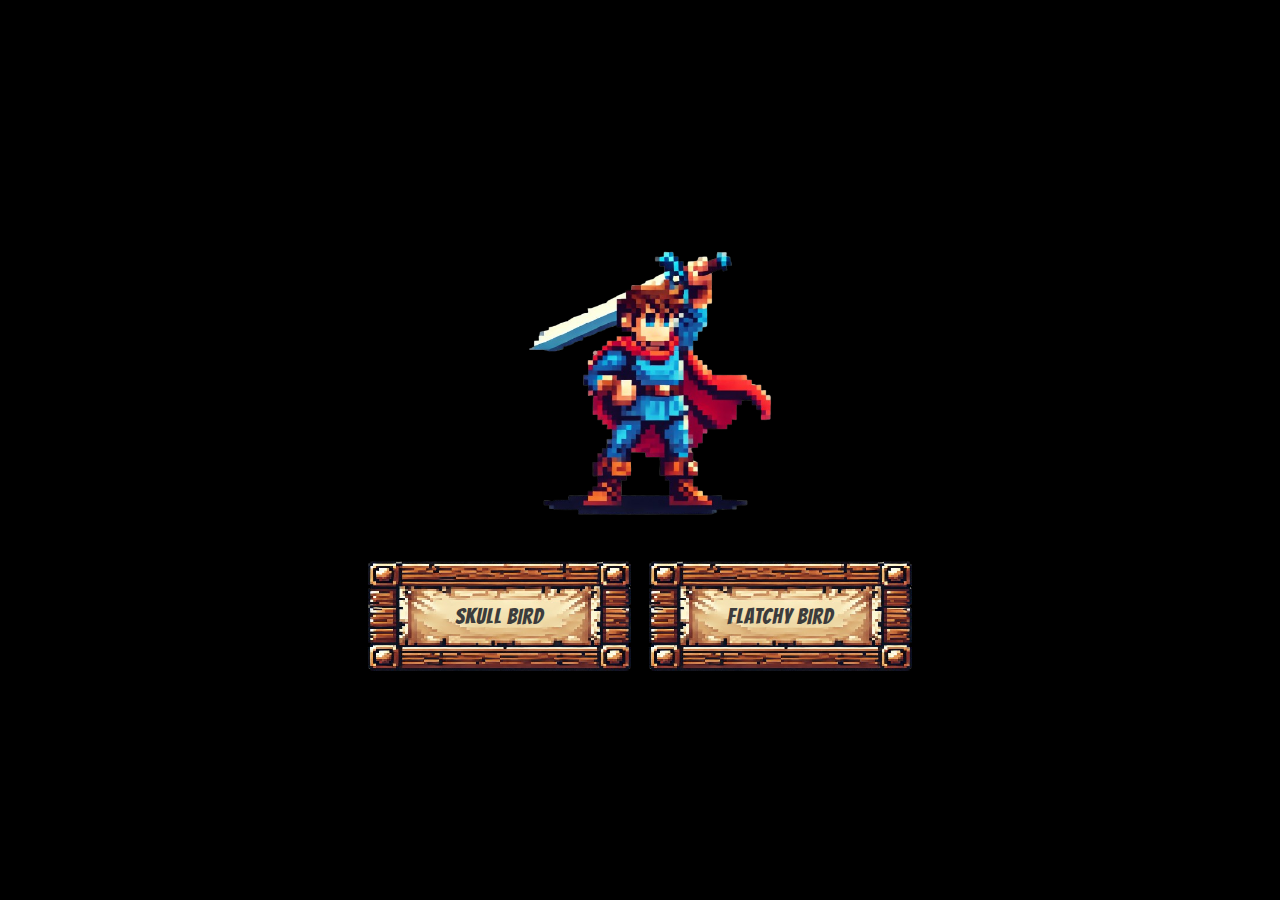
==== g/index.html @ 130a46a2 "Add games" ====
<!DOCTYPE html>
<html lang="en">
<head>
    <meta charset="UTF-8">
    <meta name="viewport" content="width=device-width, initial-scale=1.0">
    <meta name="description" content="Select your favorite 8-bit style game to play">
    <meta name="theme-color" content="#000000">
    <title>Skull Bird</title>
    <link href="https://fonts.googleapis.com/css2?family=Bangers&display=swap" rel="stylesheet">
    <link rel="stylesheet" href="styles.css">
</head>
<body>
    <main>
        <img src="8bit-hero-500x500.png" alt="8-Bit Hero Logo" class="logo" width="300" height="300">
        <nav class="button-container">
            <a href="skull/bird.html" class="game-button">Skull Bird</a>
            <a href="flatchy/bird.html" class="game-button">Flatchy Bird</a>
        </nav>
    </main>
</body>
</html>
---- g/styles.css ----
:root {
    --text-color: #444444;
    --shadow-color: rgba(255, 255, 255, 0.5);
    --spacing-base: 1rem;
    --button-min-width: 200px;
    --button-min-height: 60px;
    --logo-width: 300px;
}

/* Reset */
* {
    margin: 0;
    padding: 0;
    box-sizing: border-box;
}

body {
    display: flex;
    justify-content: center;
    align-items: center;
    min-height: 100vh;
    background: #000;
    font-family: 'Bangers', cursive, system-ui;
    letter-spacing: 2px;
}

main {
    display: flex;
    flex-direction: column;
    align-items: center;
    padding: var(--spacing-base);
}

.button-container {
    display: flex;
    gap: var(--spacing-base);
    flex-wrap: wrap;
    justify-content: center;
    margin-top: var(--spacing-base);
}

.game-button {
    position: relative;
    padding: 0;
    font-size: 1.35rem;
    color: #3c3c3c;
    border: none;
    cursor: pointer;
    text-decoration: none;
    background: url('8bit-empty-btn-trans.png') no-repeat center center;
    width: 265px;
    height: 110px;
    text-align: center;
    display: inline-flex;
    align-items: center;
    justify-content: center;
    letter-spacing: 1px;
    transition: transform 0.2s ease;
    font-family: 'Bangers', cursive, system-ui;
    text-transform: uppercase;
    image-rendering: pixelated;
    background-size: 100% 100%;
    padding: 10px 20px;
}

.game-button:hover,
.game-button:focus {
    transform: scale(1.05);
    outline: none;
}

.game-button:focus-visible {
    outline: 2px solid white;
    outline-offset: 4px;
}

.logo {
    width: var(--logo-width);
    height: auto;
    margin-bottom: var(--spacing-base);
}

@media (max-width: 480px) {
    :root {
        --button-min-width: 160px;
        --logo-width: 200px;
    }
}
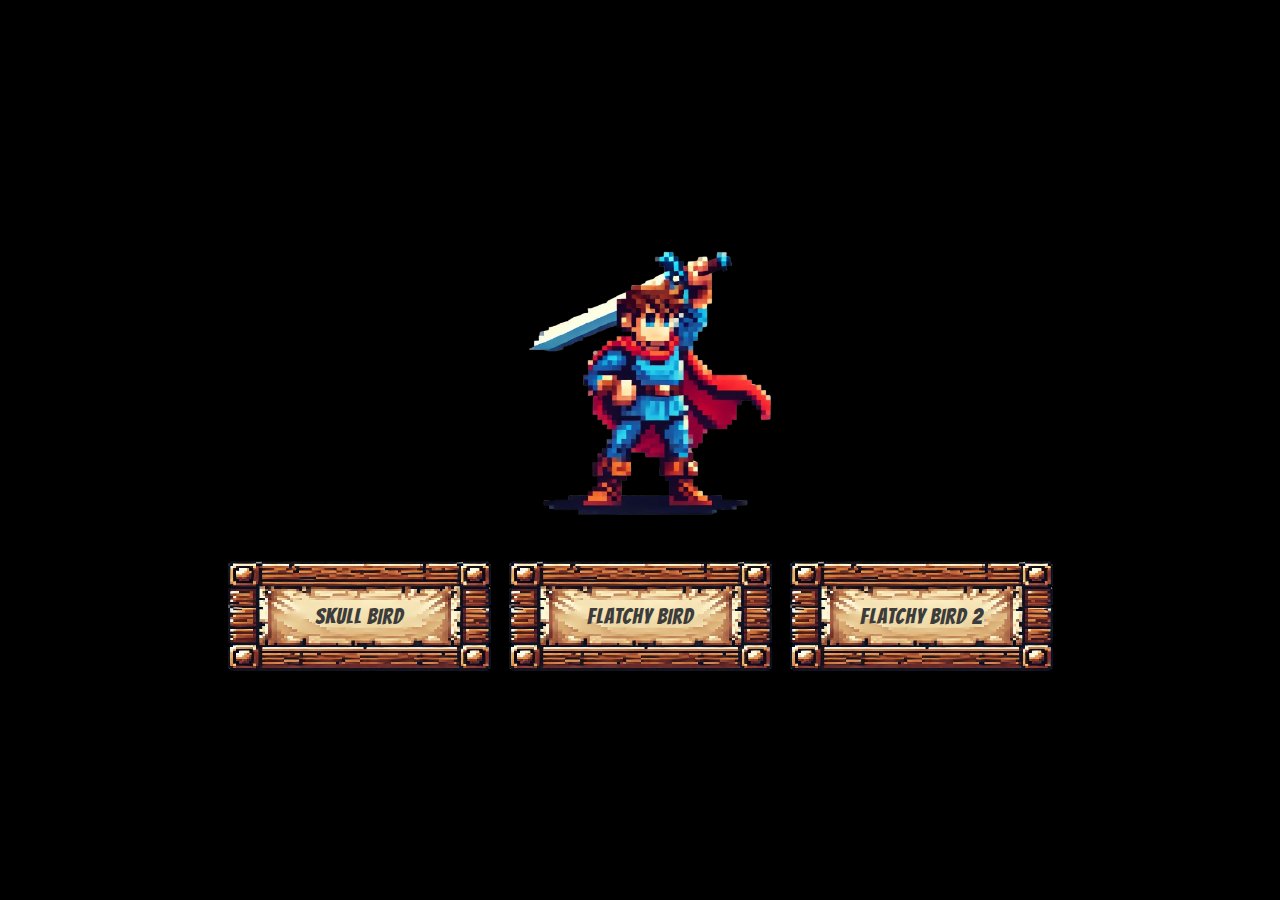
==== commit a280d30e: "New version after feedback" ====
--- a/g/index.html
+++ b/g/index.html
@@ -15,6 +15,7 @@
         <nav class="button-container">
             <a href="skull/bird.html" class="game-button">Skull Bird</a>
             <a href="flatchy/bird.html" class="game-button">Flatchy Bird</a>
+            <a href="flatchy2/bird.html" class="game-button">Flatchy Bird 2</a>
         </nav>
     </main>
 </body>
